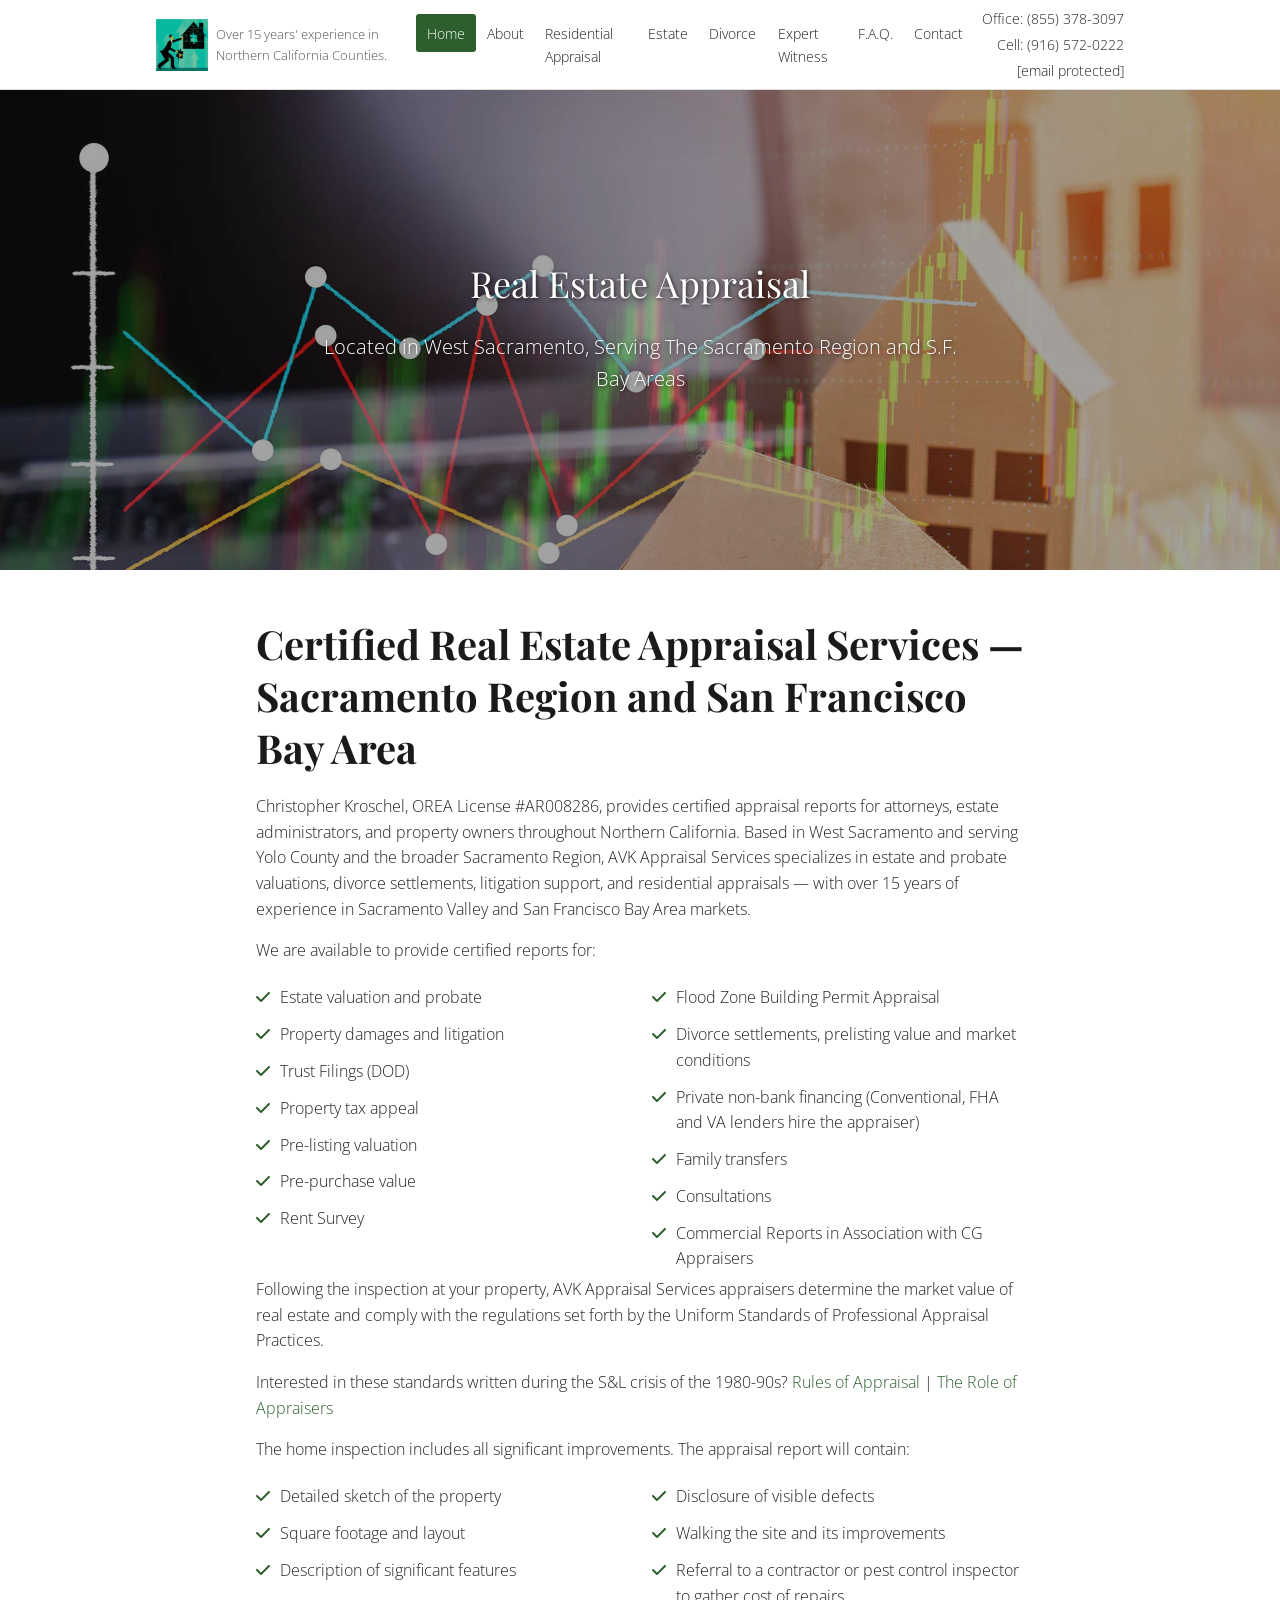
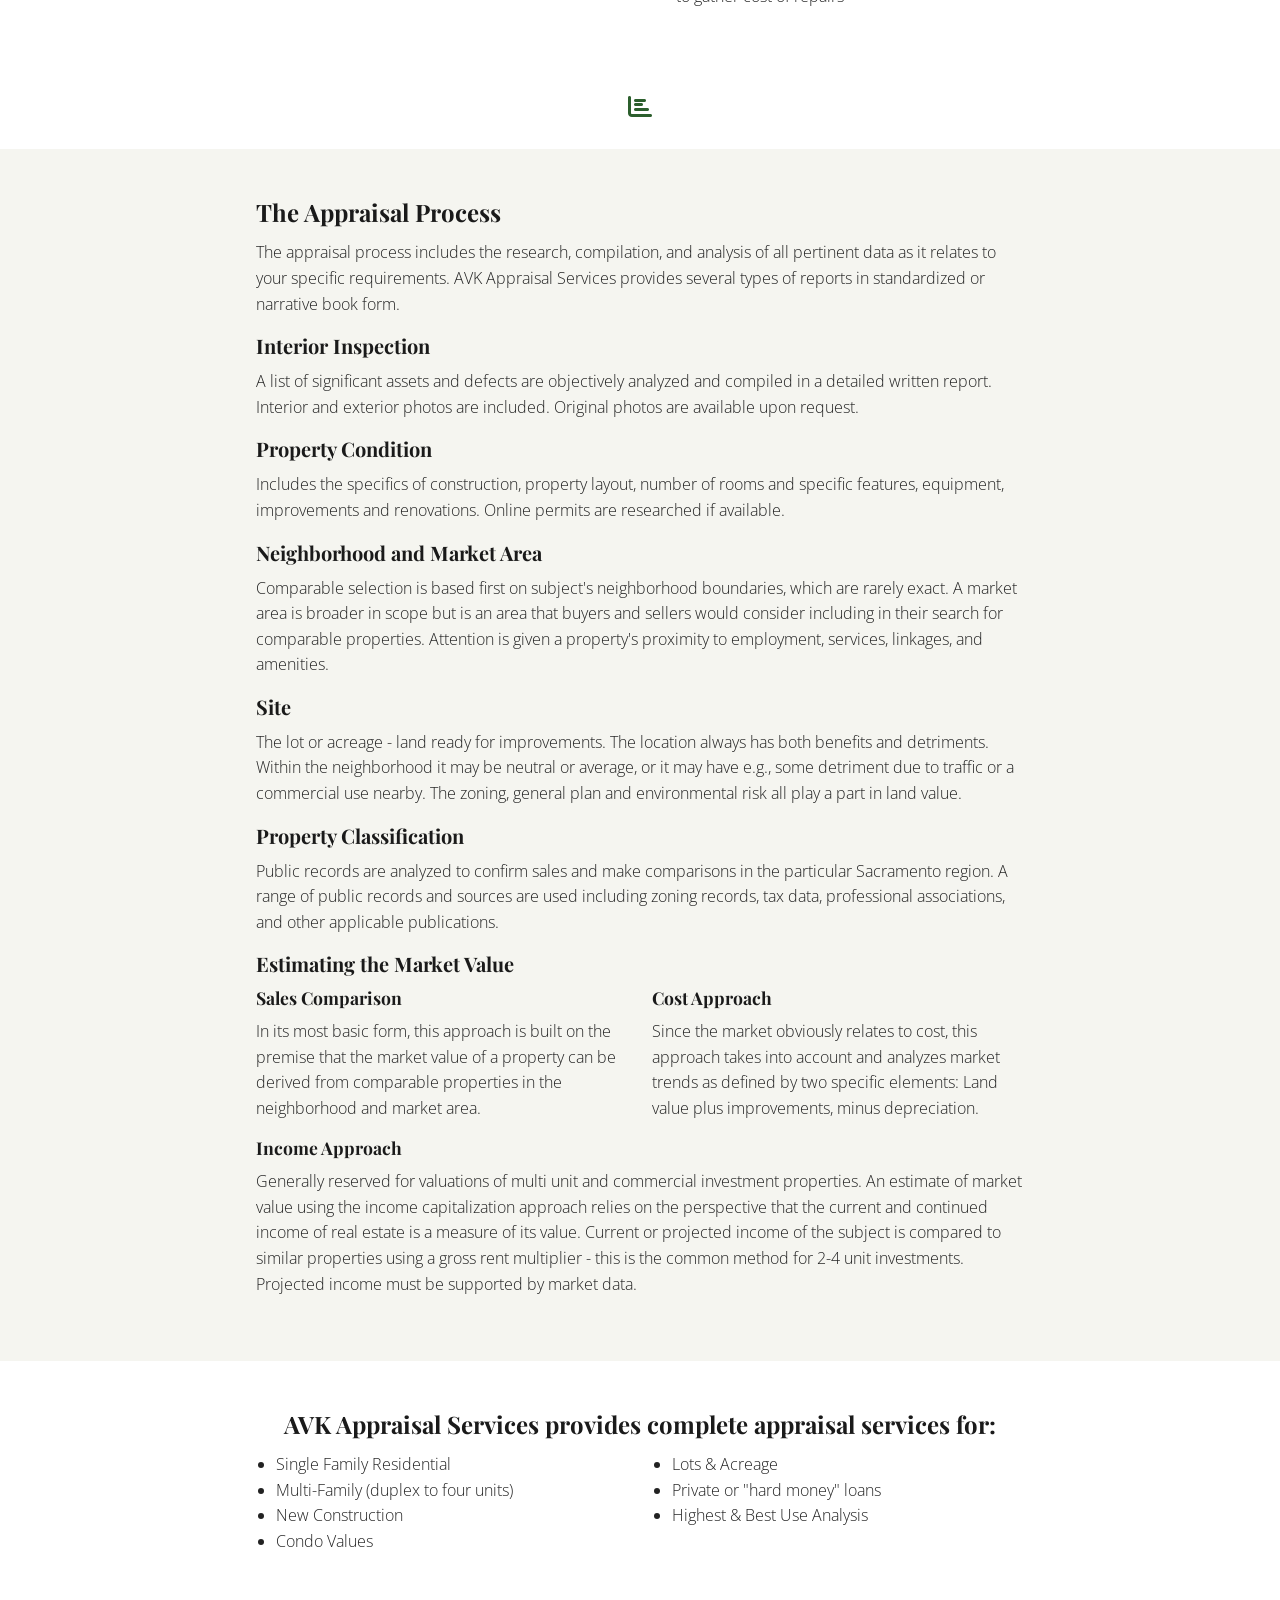
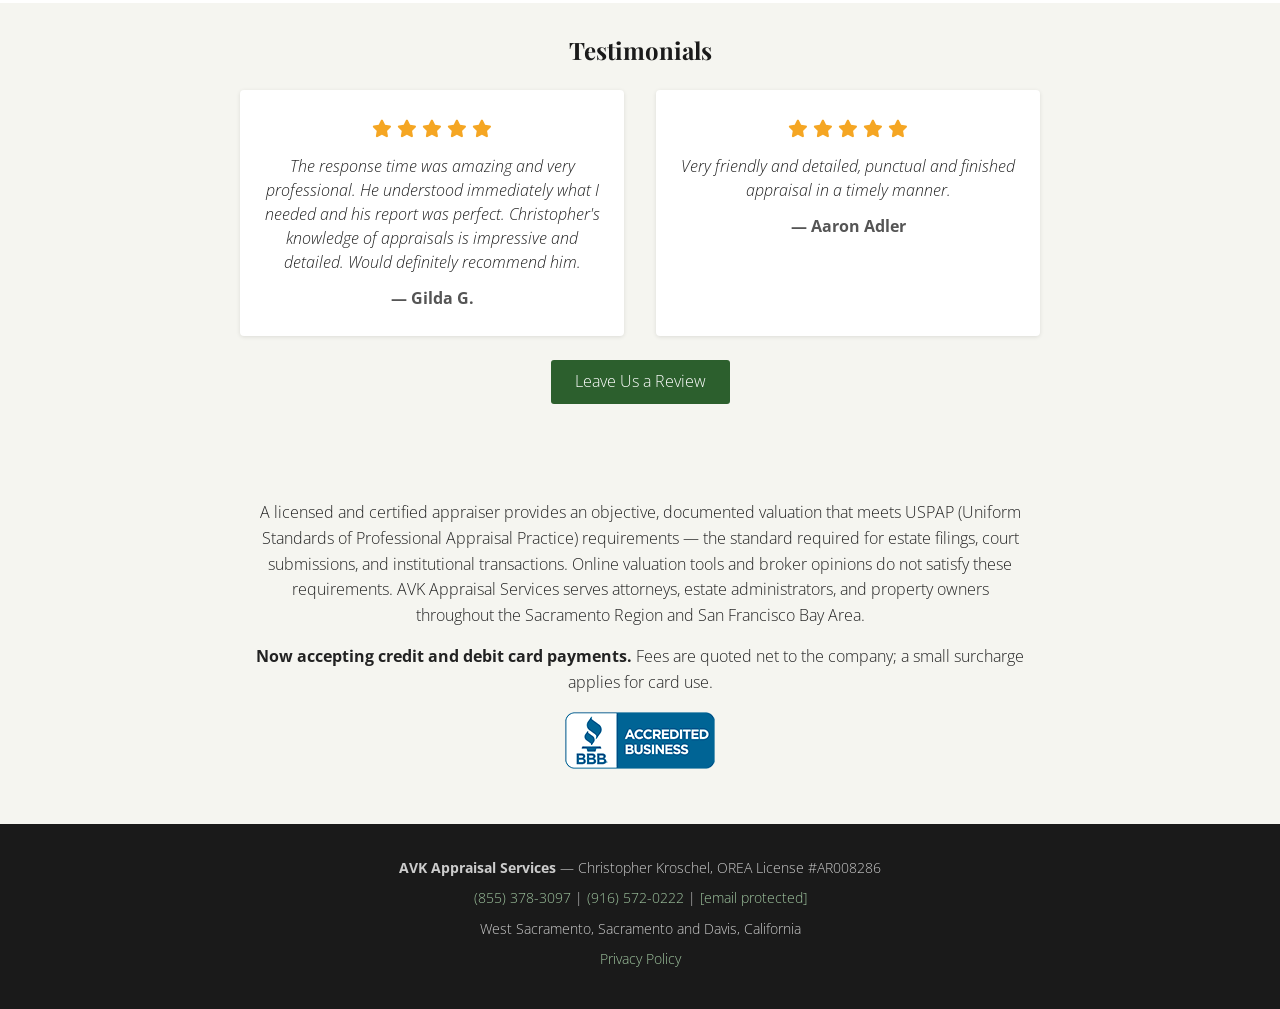
==== index.html @ 5b9efdb0 "Fix mobile nav menu not opening on iPhone/iOS The nav toggle script was truncated — missing the clic" ====
<!DOCTYPE html>
<html lang="en">
<head>
  <meta charset="UTF-8">
  <meta name="viewport" content="width=device-width, initial-scale=1.0">
  <title>AVK Appraisal Services — Certified Real Estate Appraiser, Sacramento Region &amp; Bay Area</title>
  <meta name="description" content="AVK Appraisal Services provides certified real estate appraisal reports for estate and probate, divorce, litigation, and residential transactions. Based in West Sacramento, serving Yolo County, the Sacramento Region, and the San Francisco Bay Area. Christopher Kroschel, OREA License #AR008286.">
  <meta name="keywords" content="estate appraisal Sacramento, probate appraisal Yolo County, date of death appraisal West Sacramento, gift tax appraisal Sacramento Region, divorce appraisal Sacramento, litigation appraisal Northern California, certified appraiser Davis CA, USPAP certified appraiser Sacramento, real estate appraiser Bay Area">
  <link rel="canonical" href="https://avkappraisal.com/">
  <meta property="og:locale" content="en_US">
  <meta property="og:site_name" content="AVK APPRAISAL SERVICES - Real Estate Appraisal Services">
  <meta property="og:type" content="website">
  <meta property="og:title" content="AVK Appraisal Services — Certified Real Estate Appraiser, Sacramento Region &amp; Bay Area">
  <meta property="og:url" content="https://avkappraisal.com/">
  <meta name="twitter:card" content="summary_large_image">
  <meta name="twitter:title" content="AVK Appraisal Services — Certified Real Estate Appraiser, Sacramento Region &amp; Bay Area">
  <script type="application/ld+json">
  {
    "@context": "https://schema.org",
    "@graph": [
      {
        "@type": "ProfessionalService",
        "@id": "https://avkappraisal.com/#organization",
        "name": "AVK Appraisal Services",
        "description": "Certified real estate appraisal services for estate and probate, divorce settlements, litigation support, and residential transactions. Based in West Sacramento, serving Yolo County, the Sacramento Region, and the San Francisco Bay Area.",
        "url": "https://avkappraisal.com/",
        "telephone": "+18553783097",
        "email": "info@avkappraisal.com",
        "priceRange": "$$",
        "hasCredential": "OREA License #AR008286",
        "areaServed": [
          "Yolo County, CA",
          "West Sacramento, CA",
          "Sacramento, CA",
          "Davis, CA",
          "Sacramento Region, CA",
          "San Francisco Bay Area, CA",
          "Northern California"
        ],
        "address": {
          "@type": "PostalAddress",
          "addressLocality": "West Sacramento",
          "addressRegion": "CA",
          "addressCountry": "US"
        },
        "knowsAbout": [
          "Estate and probate appraisal",
          "Gift tax valuation",
          "Date of death appraisal",
          "Divorce settlement appraisal",
          "Litigation support",
          "USPAP compliance"
        ]
      },
      {
        "@type": "WebSite",
        "@id": "https://avkappraisal.com/#website",
        "url": "https://avkappraisal.com/",
        "name": "AVK Appraisal Services",
        "inLanguage": "en-US",
        "publisher": { "@id": "https://avkappraisal.com/#organization" }
      },
      {
        "@type": "WebPage",
        "@id": "https://avkappraisal.com/#webpage",
        "url": "https://avkappraisal.com/",
        "name": "AVK Appraisal Services — Certified Real Estate Appraiser, Sacramento Region &amp; Bay Area",
        "inLanguage": "en-US",
        "isPartOf": { "@id": "https://avkappraisal.com/#website" }
      }
    ]
  }
  </script>
  <link rel="icon" type="image/jpeg" href="images/favicon.jpg">
  <link rel="preconnect" href="https://fonts.googleapis.com">
  <link rel="preconnect" href="https://fonts.gstatic.com" crossorigin>
  <link href="https://fonts.googleapis.com/css2?family=Open+Sans+Condensed:wght@300&family=Playfair+Display&display=swap" rel="stylesheet">
  <link rel="stylesheet" href="https://cdnjs.cloudflare.com/ajax/libs/font-awesome/6.5.1/css/all.min.css">
  <link rel="stylesheet" href="styles.css">
</head>
<body>
  <a class="skip-link" href="#main-content">Skip to main content</a>

  <header class="site-header">
    <div class="header-inner">
      <a href="index.html" class="logo"><img src="images/logo.jpg" alt="AVK Appraisal Services logo" width="150" height="150"></a>
      <p class="tagline">Over 15 years' experience in Northern California Counties.</p>
      <nav class="main-nav" aria-label="Main navigation">
        <button class="nav-toggle" aria-expanded="false" aria-controls="main-nav">Menu</button>
        <ul id="main-nav" class="nav-list">
          <li><a href="index.html" class="active">Home</a></li>
          <li><a href="about.html">About</a></li>
          <li><a href="residential-appraisal.html">Residential Appraisal</a></li>
          <li><a href="estate.html">Estate</a></li>
          <li><a href="divorce.html">Divorce</a></li>
          <li><a href="expert-witness.html">Expert Witness</a></li>
          <li><a href="faq.html">F.A.Q.</a></li>
          <li><a href="contact.html">Contact</a></li>
        </ul>
      </nav>
      <div class="contact-bar">
        <a href="tel:+18553783097">Office: (855) 378-3097</a>
        <a href="tel:+19165720222">Cell: (916) 572-0222</a>
        <a href="/cdn-cgi/l/email-protection#a4cdcac2cbe4c5d2cfc5d4d4d6c5cdd7c5c88ac7cbc9"><span class="__cf_email__" data-cfemail="ef86818980af8e99848e9f9f9d8e869c8e83c18c8082">[email&#160;protected]</span></a>
      </div>
    </div>
  </header>

  <div class="hero">
    <picture>
      <source srcset="images/hero.jpg" media="(min-width: 740px)">
      <img src="images/hero-mobile.jpg" alt="Residential building at dawn in Sacramento">
    </picture>
    <div class="hero-overlay">
      <p>Real Estate Appraisal</p>
      <p class="hero-tagline">Located in West Sacramento, Serving The Sacramento Region and S.F. Bay Areas</p>
    </div>
  </div>

  <main id="main-content">
    <section class="content-section">
      <div class="container">
        <h1>Certified Real Estate Appraisal Services — Sacramento Region and San Francisco Bay Area</h1>
        <p>Christopher Kroschel, OREA License #AR008286, provides certified appraisal reports for attorneys, estate administrators, and property owners throughout Northern California. Based in West Sacramento and serving Yolo County and the broader Sacramento Region, AVK Appraisal Services specializes in estate and probate valuations, divorce settlements, litigation support, and residential appraisals — with over 15 years of experience in Sacramento Valley and San Francisco Bay Area markets.</p>
        <p>We are available to provide certified reports for:</p>
        <div class="two-col">
          <ul class="service-list">
            <li>Estate valuation and probate</li>
            <li>Property damages and litigation</li>
            <li>Trust Filings (DOD)</li>
            <li>Property tax appeal</li>
            <li> Pre-listing valuation</li>
            <li>Pre-purchase value</li>
            <li>Rent Survey</li>
            
          </ul>
          <ul class="service-list">
            <li>Flood Zone Building Permit Appraisal</li>
            <li>Divorce settlements, prelisting value and market conditions</li>
            <li>Private non-bank financing (Conventional, FHA and VA lenders hire the appraiser)</li>
            <li>Family transfers</li>
            <li>Consultations</li>
            <li>Commercial Reports in Association with CG Appraisers</li>
          </ul>
        </div>
        <p>Following the inspection at your property, AVK Appraisal Services appraisers determine the market value of real estate and comply with the regulations set forth by the Uniform Standards of Professional Appraisal Practices.</p>
        <p>Interested in these standards written during the S&amp;L crisis of the 1980-90s? <a href="https://appraisalfoundation.org/pages/uspap" rel="noopener" target="_blank">Rules of Appraisal</a> | <a href="https://youtu.be/1rp6dKJwS8U?si=f5npbqKbvOGnTdZw" rel="noopener" target="_blank">The Role of Appraisers</a></p>
        <p>The home inspection includes all significant improvements. The appraisal report will contain:</p>
        <div class="two-col">
          <ul class="service-list">
            <li>Detailed sketch of the property</li>
            <li>Square footage and layout</li>
            <li>Description of significant features</li>
          </ul>
          <ul class="service-list">
            <li>Disclosure of visible defects</li>
            <li>Walking the site and its improvements</li>
            <li>Referral to a contractor or pest control inspector to gather cost of repairs</li>
          </ul>
        </div>
      </div>
    </section>

    <div class="section-divider"><i class="fa-solid fa-chart-bar" aria-hidden="true"></i></div>

    <section class="content-section alt">
      <div class="container">
        <h2>The Appraisal Process</h2>
        <p>The appraisal process includes the research, compilation, and analysis of all pertinent data as it relates to your specific requirements. AVK Appraisal Services provides several types of reports in standardized or narrative book form.</p>

        <h3>Interior Inspection</h3>
        <p>A list of significant assets and defects are objectively analyzed and compiled in a detailed written report. Interior and exterior photos are included. Original photos are available upon request.</p>

        <h3>Property Condition</h3>
        <p>Includes the specifics of construction, property layout, number of rooms and specific features, equipment, improvements and renovations. Online permits are researched if available.</p>

        <h3>Neighborhood and Market Area</h3>
        <p>Comparable selection is based first on subject's neighborhood boundaries, which are rarely exact. A market area is broader in scope but is an area that buyers and sellers would consider including in their search for comparable properties. Attention is given a property's proximity to employment, services, linkages, and amenities.</p>

        <h3>Site</h3>
        <p>The lot or acreage - land ready for improvements. The location always has both benefits and detriments. Within the neighborhood it may be neutral or average, or it may have e.g., some detriment due to traffic or a commercial use nearby. The zoning, general plan and environmental risk all play a part in land value.</p>

        <h3>Property Classification</h3>
        <p>Public records are analyzed to confirm sales and make comparisons in the particular Sacramento region. A range of public records and sources are used including zoning records, tax data, professional associations, and other applicable publications.</p>

        <h3>Estimating the Market Value</h3>
        <div class="two-col">
          <div>
            <h4>Sales Comparison</h4>
            <p>In its most basic form, this approach is built on the premise that the market value of a property can be derived from comparable properties in the neighborhood and market area.</p>
          </div>
          <div>
            <h4>Cost Approach</h4>
            <p>Since the market obviously relates to cost, this approach takes into account and analyzes market trends as defined by two specific elements: Land value plus improvements, minus depreciation.</p>
          </div>
        </div>
        <h4>Income Approach</h4>
        <p>Generally reserved for valuations of multi unit and commercial investment properties. An estimate of market value using the income capitalization approach relies on the perspective that the current and continued income of real estate is a measure of its value. Current or projected income of the subject is compared to similar properties using a gross rent multiplier - this is the common method for 2-4 unit investments. Projected income must be supported by market data.</p>
      </div>
    </section>

    <section class="content-section">
      <div class="container text-center">
        <h2>AVK Appraisal Services provides complete appraisal services for:</h2>
        <div class="two-col text-left">
          <ul>
            <li>Single Family Residential</li>
            <li>Multi-Family (duplex to four units)</li>
            <li>New Construction</li>
            <li>Condo Values</li>
          </ul>
          <ul>
            <li>Lots &amp; Acreage</li>
            <li>Private or "hard money" loans</li>
            <li>Highest &amp; Best Use Analysis</li>
          </ul>
        </div>
      </div>
    </section>

    <section class="testimonials">
      <div class="container">
        <h2>Testimonials</h2>
        <div class="testimonial-grid">
          <div class="testimonial-card">
            <div class="stars" role="img" aria-label="5 out of 5 stars">
              <i class="fa-solid fa-star" aria-hidden="true"></i>
              <i class="fa-solid fa-star" aria-hidden="true"></i>
              <i class="fa-solid fa-star" aria-hidden="true"></i>
              <i class="fa-solid fa-star" aria-hidden="true"></i>
              <i class="fa-solid fa-star" aria-hidden="true"></i>
            </div>
            <em>The response time was amazing and very professional. He understood immediately what I needed and his report was perfect. Christopher's knowledge of appraisals is impressive and detailed. Would definitely recommend him.</em>
            <strong>&mdash; Gilda G.</strong>
          </div>
          <div class="testimonial-card">
            <div class="stars" role="img" aria-label="5 out of 5 stars">
              <i class="fa-solid fa-star" aria-hidden="true"></i>
              <i class="fa-solid fa-star" aria-hidden="true"></i>
              <i class="fa-solid fa-star" aria-hidden="true"></i>
              <i class="fa-solid fa-star" aria-hidden="true"></i>
              <i class="fa-solid fa-star" aria-hidden="true"></i>
            </div>
            <em>Very friendly and detailed, punctual and finished appraisal in a timely manner.</em>
            <strong>&mdash; Aaron Adler</strong>
          </div>
        </div>
        <p class="mt-1"><a class="btn" href="contact.html">Leave Us a Review</a></p>
      </div>
    </section>

    <div class="content-section alt">
      <div class="container text-center">
        <p>A licensed and certified appraiser provides an objective, documented valuation that meets USPAP (Uniform Standards of Professional Appraisal Practice) requirements — the standard required for estate filings, court submissions, and institutional transactions. Online valuation tools and broker opinions do not satisfy these requirements. AVK Appraisal Services serves attorneys, estate administrators, and property owners throughout the Sacramento Region and San Francisco Bay Area.</p>
        <p><strong>Now accepting credit and debit card payments.</strong> Fees are quoted net to the company; a small surcharge applies for card use.</p>
        <a href="https://www.bbb.org/" rel="noopener" target="_blank"><img src="images/bbb-logo.png" alt="Better Business Bureau" width="150" height="57" class="inline-img"></a>
      </div>
    </div>
  </main>

  <footer class="site-footer">
    <div class="container">
      <p><strong>AVK Appraisal Services</strong> &mdash; Christopher Kroschel, OREA License #AR008286</p>
      <p><a href="tel:+18553783097">(855) 378-3097</a> | <a href="tel:+19165720222">(916) 572-0222</a> | <a href="/cdn-cgi/l/email-protection#0a63646c654a6b7c616b7a7a786b63796b6624696567"><span class="__cf_email__" data-cfemail="71181f171e3110071a10010103101802101d5f121e1c">[email&#160;protected]</span></a></p>
      <p>West Sacramento, Sacramento and Davis, California</p>
      <p><a href="privacy-policy.html">Privacy Policy</a></p>
    </div>
  </footer>

  <script>
  (function(){
    var btn = document.querySelector('.nav-toggle');
    var nav = document.getElementById('main-nav');
    if (btn && nav) {
      btn.addEventListener('click', function() {
        var open = btn.getAttribute('aria-expanded') === 'true';
        btn.setAttribute('aria-expanded', String(!open));
        nav.classList.toggle('open');
      });
    }
  })();
  </script>
</body>
</html>
---- styles.css ----
/* AVK Appraisal Services — Static Site Stylesheet */

/* ===== Reset & Base ===== */
*, *::before, *::after {
  box-sizing: border-box;
  margin: 0;
  padding: 0;
}

html {
  font-size: 100%;
  scroll-behavior: smooth;
}

body {
  font-family: "Open Sans Condensed", "Helvetica Neue", Arial, sans-serif;
  font-weight: 300;
  font-size: 1rem;
  line-height: 1.6;
  color: #222;
  background: #fff;
}

img {
  max-width: 100%;
  height: auto;
  display: block;
}

a {
  color: #2c5f2d;
  text-decoration: none;
}

a:hover,
a:focus {
  text-decoration: underline;
}

a:focus-visible {
  outline: 3px solid #2c5f2d;
  outline-offset: 2px;
}

ul, ol {
  padding-left: 1.25em;
}

/* ===== Typography ===== */
h1, h2, h3, h4 {
  font-family: "Playfair Display", Georgia, serif;
  color: #1a1a1a;
  line-height: 1.3;
  margin-bottom: 0.5em;
}

h1 { font-size: 2rem; }
h2 { font-size: 1.5rem; }
h3 { font-size: 1.25rem; }
h4 { font-size: 1.1rem; }

p {
  margin-bottom: 1em;
}

/* ===== Skip Link ===== */
.skip-link {
  position: absolute;
  top: -100%;
  left: 0;
  background: #2c5f2d;
  color: #fff;
  padding: 0.5em 1em;
  z-index: 1000;
  font-size: 0.875rem;
}

.skip-link:focus {
  top: 0;
}

/* ===== Layout ===== */
.container {
  max-width: 62.5rem;
  margin: 0 auto;
  padding: 0 1rem;
}

/* ===== Header ===== */
.site-header {
  background: #fff;
  border-bottom: 1px solid #ddd;
  position: relative;
  z-index: 100;
}

.header-inner {
  display: flex;
  flex-wrap: wrap;
  align-items: center;
  justify-content: space-between;
  max-width: 62.5rem;
  margin: 0 auto;
  padding: 0.75rem 1rem;
  gap: 0.5rem;
}

.logo img {
  width: 60px;
  height: auto;
}

.tagline {
  display: none;
  font-size: 0.8rem;
  color: #555;
  max-width: 12rem;
  margin-bottom: 0;
}

.contact-bar {
  display: none;
  flex-direction: column;
  gap: 0.25rem;
  text-align: right;
  font-size: 0.85rem;
}

.contact-bar a {
  color: #222;
  white-space: nowrap;
}

.contact-bar a:hover {
  color: #2c5f2d;
}

/* ===== Navigation ===== */
.main-nav {
  width: 100%;
  order: 10;
}

.nav-toggle {
  display: block;
  background: #2c5f2d;
  color: #fff;
  border: none;
  padding: 0.5em 1em;
  font-size: 1rem;
  cursor: pointer;
  width: 100%;
  text-align: left;
  font-family: inherit;
}

.nav-toggle::after {
  content: " \25BC";
  font-size: 0.7em;
}

.nav-toggle[aria-expanded="true"]::after {
  content: " \25B2";
}

.nav-list {
  list-style: none;
  padding: 0;
  display: none;
  background: #f5f5f0;
}

.nav-list.open {
  display: block;
}

.nav-list li a {
  display: block;
  padding: 0.6em 1em;
  color: #222;
  border-bottom: 1px solid #ddd;
  font-size: 0.95rem;
}

.nav-list li a:hover,
.nav-list li a:focus,
.nav-list li a.active {
  background: #2c5f2d;
  color: #fff;
  text-decoration: none;
}

/* ===== Hero Section ===== */
.hero {
  position: relative;
  background-color: #1a1a1a;
  color: #fff;
  text-align: center;
  overflow: hidden;
   max-height: 480px;        /* ← add this */
}

.hero img {
  width: 100%;
  height: 100%;             /* ← change from auto */
  object-fit: cover;        /* ← add this */
  object-position: center;  /* ← add this */
  display: block;
  opacity: 0.6;
}

.hero-overlay {
  position: absolute;
  top: 50%;
  left: 50%;
  transform: translate(-50%, -50%);
  width: 90%;
  max-width: 40rem;
}

.hero-overlay p {
  font-family: "Playfair Display", Georgia, serif;
  font-size: 1.25rem;
  text-shadow: 1px 1px 4px rgba(0,0,0,0.7);
  margin-bottom: 0.5em;
}

.hero-overlay .hero-tagline {
  font-size: 1rem;
  font-family: "Open Sans Condensed", Arial, sans-serif;
}

/* Inner page header banner */
.page-banner {
  background-color: #1a1a1a;
  color: #fff;
  text-align: center;
  padding: 3rem 1rem;
  background-image: url('images/header-bg.jpg');
  background-size: cover;
  background-position: center;
  position: relative;
}

.page-banner::after {
  content: "";
  position: absolute;
  inset: 0;
  background: rgba(0,0,0,0.5);
}

.page-banner h1 {
  position: relative;
  z-index: 1;
  color: #fff;
  font-size: 2rem;
  margin: 0;
}

/* ===== Content Sections ===== */
.content-section {
  padding: 2rem 1rem;
}

.content-section.alt {
  background: #f5f5f0;
}

.content-section .container {
  max-width: 50rem;
}

.content-section h2 {
  margin-top: 1.5em;
}

.content-section h2:first-child {
  margin-top: 0;
}

/* Two-column layout */
.two-col {
  display: grid;
  grid-template-columns: 1fr;
  gap: 1.5rem;
}

/* Service list with icons */
.service-list {
  list-style: none;
  padding: 0;
}

.service-list li {
  padding: 0.35em 0 0.35em 1.5em;
  position: relative;
}

.service-list li::before {
  content: "\f00c";
  font-family: "Font Awesome 6 Free";
  font-weight: 900;
  position: absolute;
  left: 0;
  color: #2c5f2d;
}

/* ===== Testimonials ===== */
.testimonials {
  text-align: center;
  padding: 2rem 1rem;
  background: #f5f5f0;
}

.testimonials h2 {
  margin-bottom: 1.5rem;
}

.testimonial-grid {
  display: grid;
  grid-template-columns: 1fr;
  gap: 2rem;
  max-width: 50rem;
  margin: 0 auto;
}

.testimonial-card {
  padding: 1.5rem;
  background: #fff;
  border-radius: 4px;
  box-shadow: 0 1px 4px rgba(0,0,0,0.1);
}

.stars {
  color: #f5a623;
  margin-bottom: 0.75rem;
  font-size: 1.1rem;
}

.testimonial-card em {
  display: block;
  margin-bottom: 0.75rem;
  font-style: italic;
  line-height: 1.5;
}

.testimonial-card strong {
  color: #555;
}

/* ===== FAQ (details/summary) ===== */
.faq-list {
  max-width: 50rem;
  margin: 0 auto;
}

.faq-list details {
  border-bottom: 1px solid #ddd;
}

.faq-list summary {
  padding: 1em 0;
  font-family: "Playfair Display", Georgia, serif;
  font-size: 1.15rem;
  cursor: pointer;
  color: #1a1a1a;
  list-style: none;
}

.faq-list summary::-webkit-details-marker {
  display: none;
}

.faq-list summary::before {
  content: "+ ";
  font-weight: bold;
  color: #2c5f2d;
  margin-right: 0.5em;
}

.faq-list details[open] summary::before {
  content: "\2212  ";
}

.faq-list details div {
  padding: 0 0 1.25em 1.5em;
}

/* ===== Contact Form ===== */
.contact-form {
  max-width: 36rem;
  margin: 0 auto;
}

.contact-form label {
  display: block;
  margin-bottom: 0.25em;
  font-weight: 400;
  font-size: 0.95rem;
  color: #333;
}

.contact-form input,
.contact-form select,
.contact-form textarea {
  width: 100%;
  padding: 0.6em 0.75em;
  margin-bottom: 1em;
  border: 1px solid #bbb;
  border-radius: 3px;
  font-family: inherit;
  font-size: 1rem;
  color: #222;
  background: #fff;
}

.contact-form input:focus,
.contact-form select:focus,
.contact-form textarea:focus {
  border-color: #2c5f2d;
  outline: 2px solid #2c5f2d;
  outline-offset: 1px;
}

.contact-form button {
  background: #2c5f2d;
  color: #fff;
  border: none;
  padding: 0.75em 2em;
  font-size: 1rem;
  font-family: inherit;
  cursor: pointer;
  border-radius: 3px;
}

.contact-form button:hover,
.contact-form button:focus {
  background: #1e4320;
}

/* ===== CTA Button ===== */
.btn {
  display: inline-block;
  background: #2c5f2d;
  color: #fff;
  padding: 0.6em 1.5em;
  border-radius: 3px;
  font-size: 1rem;
  text-decoration: none;
}

.btn:hover,
.btn:focus {
  background: #1e4320;
  text-decoration: none;
  color: #fff;
}

/* ===== Utility ===== */
.text-center {
  text-align: center;
}

.text-left {
  text-align: left;
}

.inline-img {
  display: inline-block;
  margin: 0 auto;
}

.mt-1 {
  margin-top: 1.5rem;
}

/* ===== Divider ===== */
.section-divider {
  text-align: center;
  padding: 1.5rem 0;
  font-size: 1.5rem;
  color: #2c5f2d;
}

/* ===== Footer ===== */
.site-footer {
  background: #1a1a1a;
  color: #ccc;
  text-align: center;
  padding: 2rem 1rem;
  font-size: 0.9rem;
}

.site-footer a {
  color: #9fc59f;
}

.site-footer a:hover {
  color: #fff;
}

.site-footer p {
  margin-bottom: 0.5em;
}

.site-footer img {
  display: inline-block;
  margin: 0.75rem auto;
}

/* ===== Responsive: Tablet (740px+) ===== */
@media (min-width: 46.25em) {
  h1 { font-size: 2.25rem; }

  .two-col {
    grid-template-columns: 1fr 1fr;
  }

  .testimonial-grid {
    grid-template-columns: 1fr 1fr;
  }

  .hero-overlay p {
    font-size: 1.75rem;
  }

  .page-banner {
    padding: 4rem 1rem;
  }

  .page-banner h1 {
    font-size: 2.25rem;
  }
}

/* ===== Responsive: Desktop (1025px+) ===== */
@media (min-width: 64.063em) {
  h1 { font-size: 2.5rem; }

  .tagline {
    display: block;
  }

  .contact-bar {
    display: flex;
  }

  .nav-toggle {
    display: none;
  }

  .nav-list {
    display: flex;
    background: transparent;
    gap: 0;
  }

  .nav-list li a {
    border-bottom: none;
    padding: 0.5em 0.75em;
    font-size: 0.9rem;
    border-radius: 3px;
  }

  .main-nav {
    width: auto;
    order: 0;
  }

  .header-inner {
    flex-wrap: nowrap;
    padding: 0.5rem 1rem;
  }

  .hero-overlay p {
    font-size: 2.25rem;
  }

  .hero-overlay .hero-tagline {
    font-size: 1.25rem;
  }

  .page-banner {
    padding: 5rem 1rem;
  }

  .page-banner h1 {
    font-size: 2.5rem;
  }

  .content-section {
    padding: 3rem 1rem;
  }
}
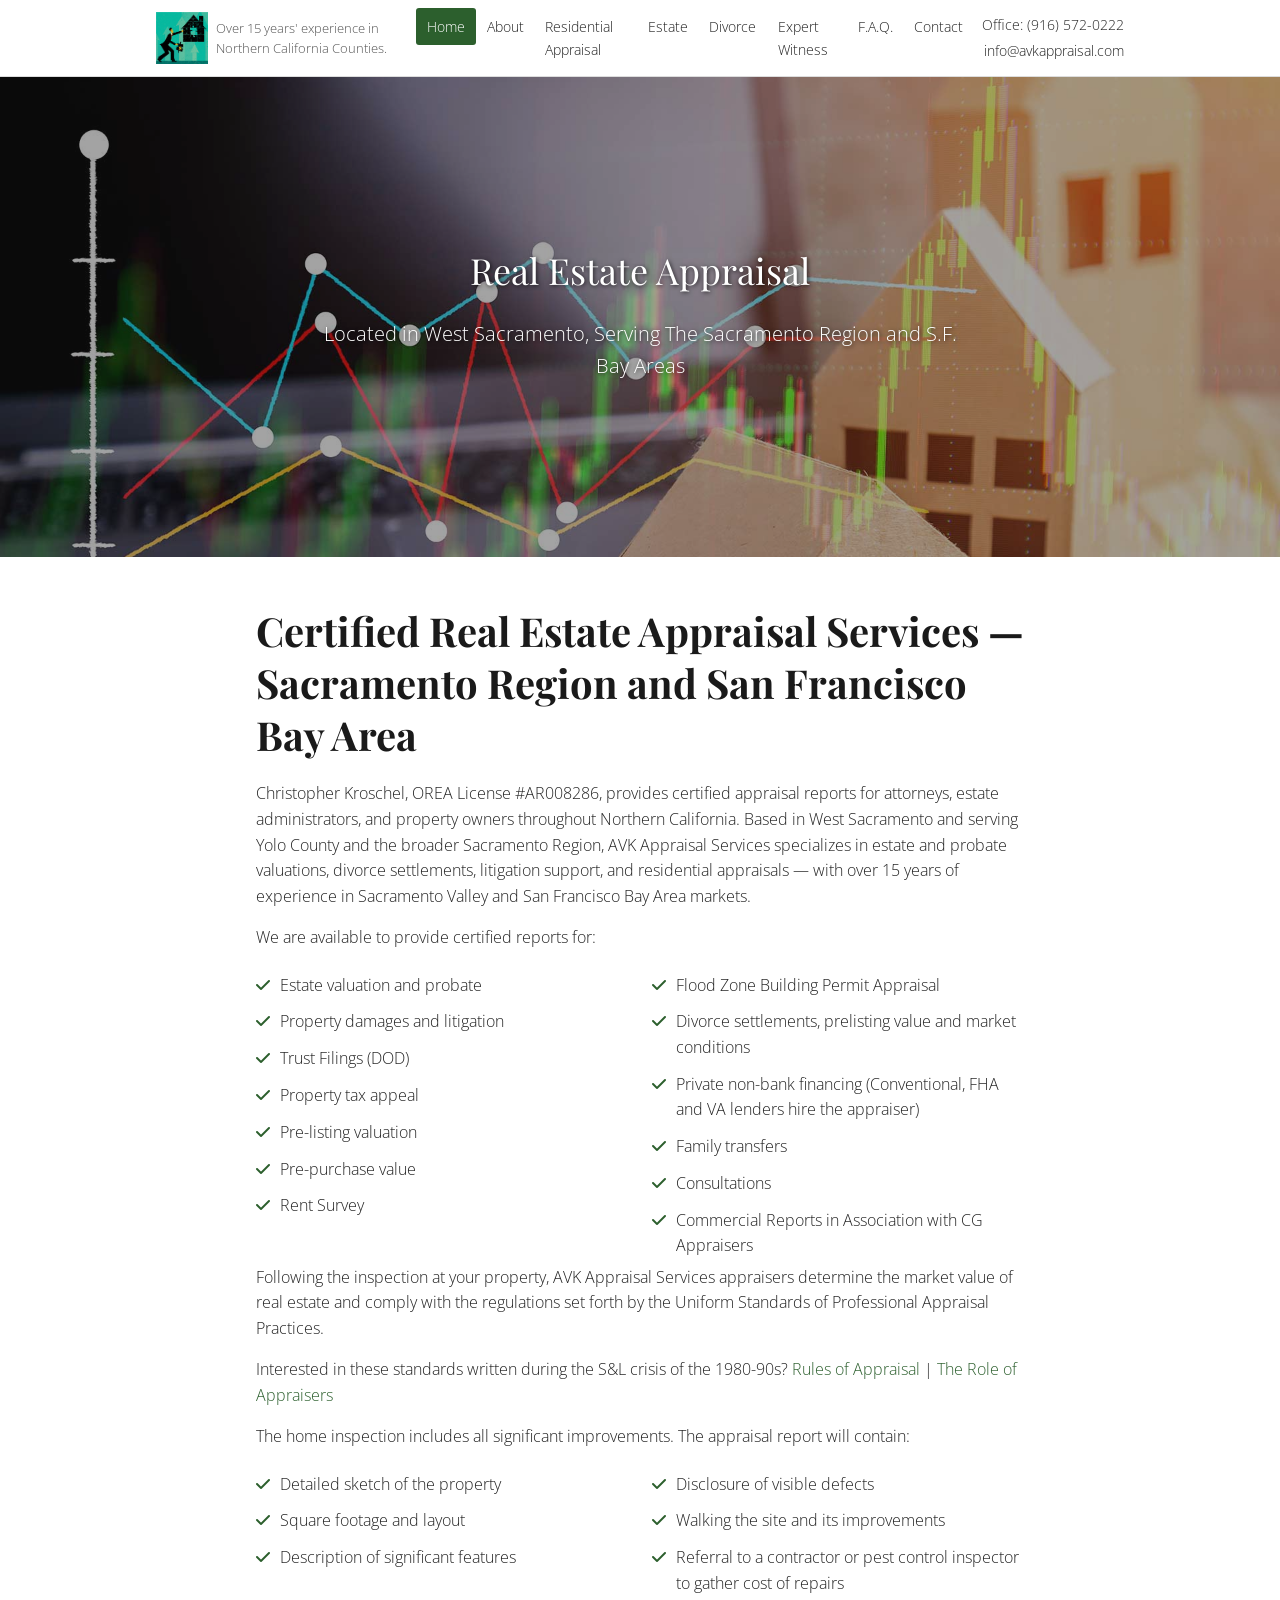
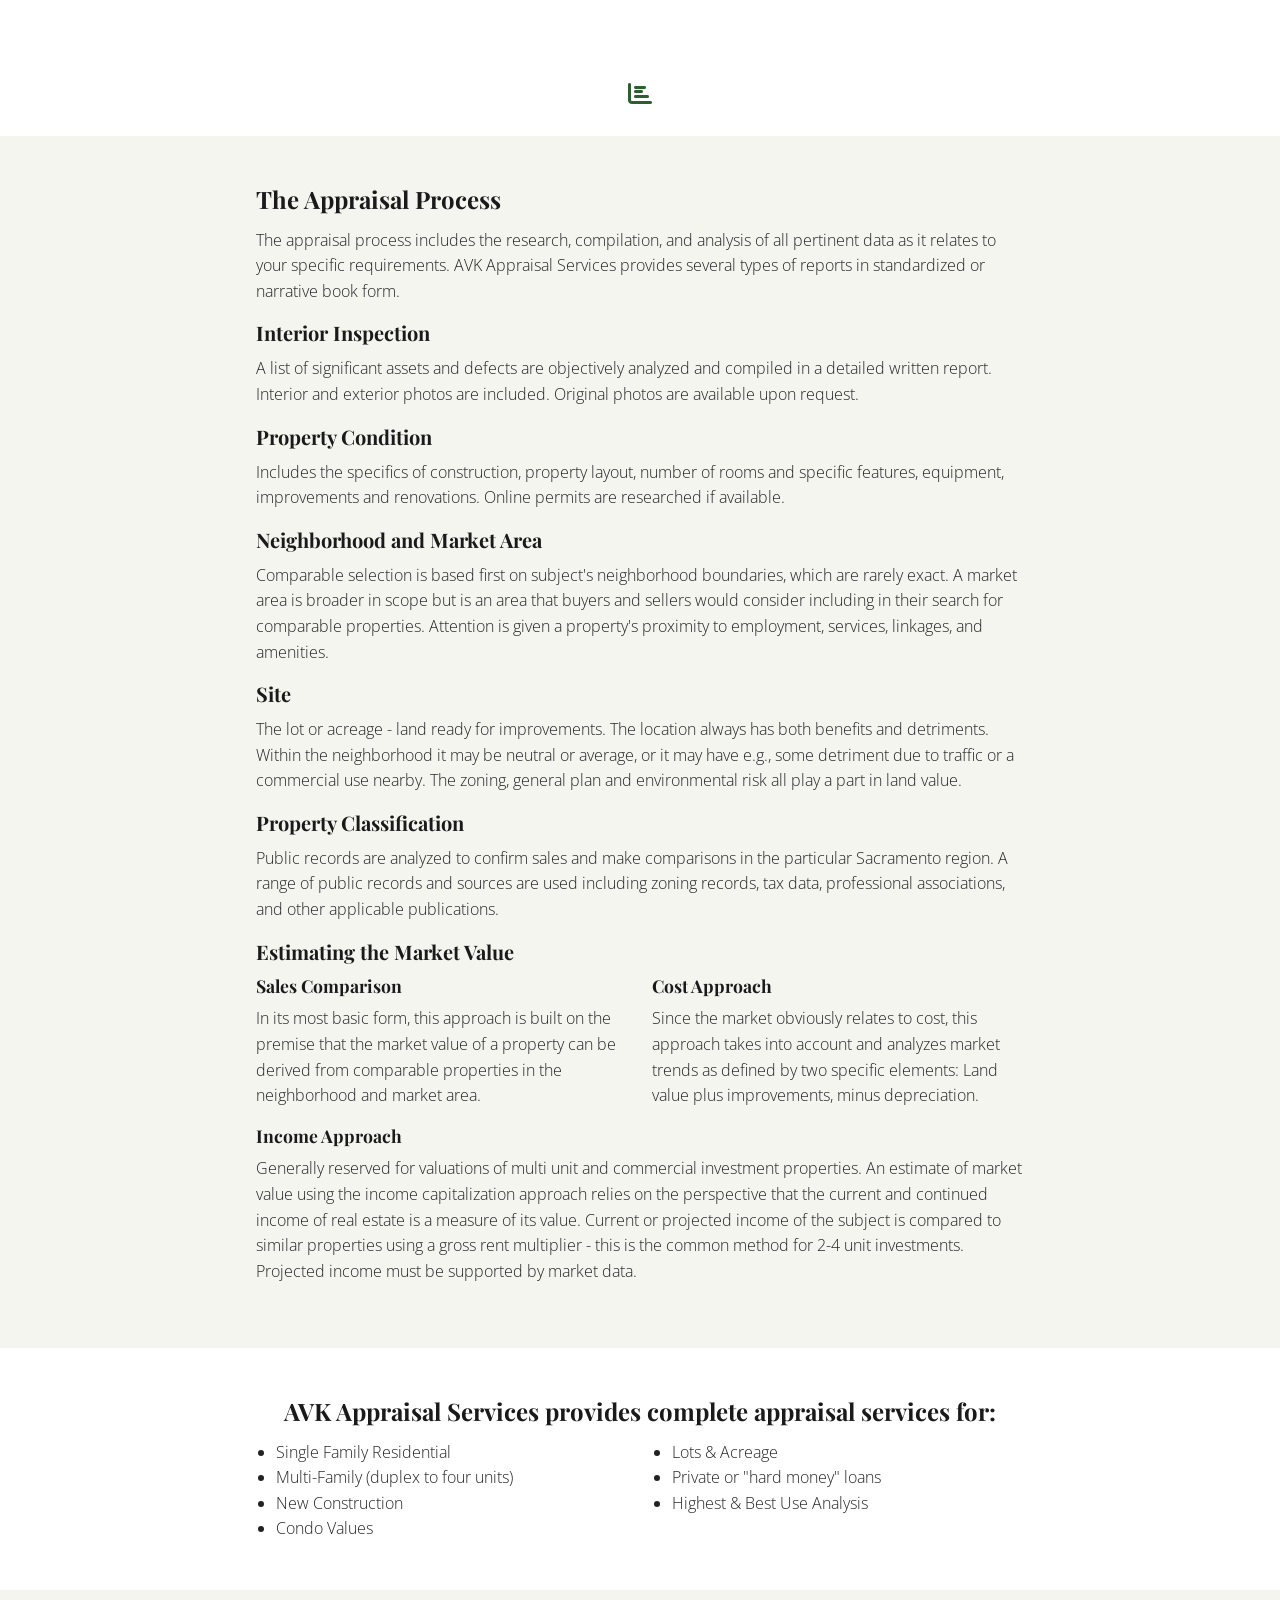
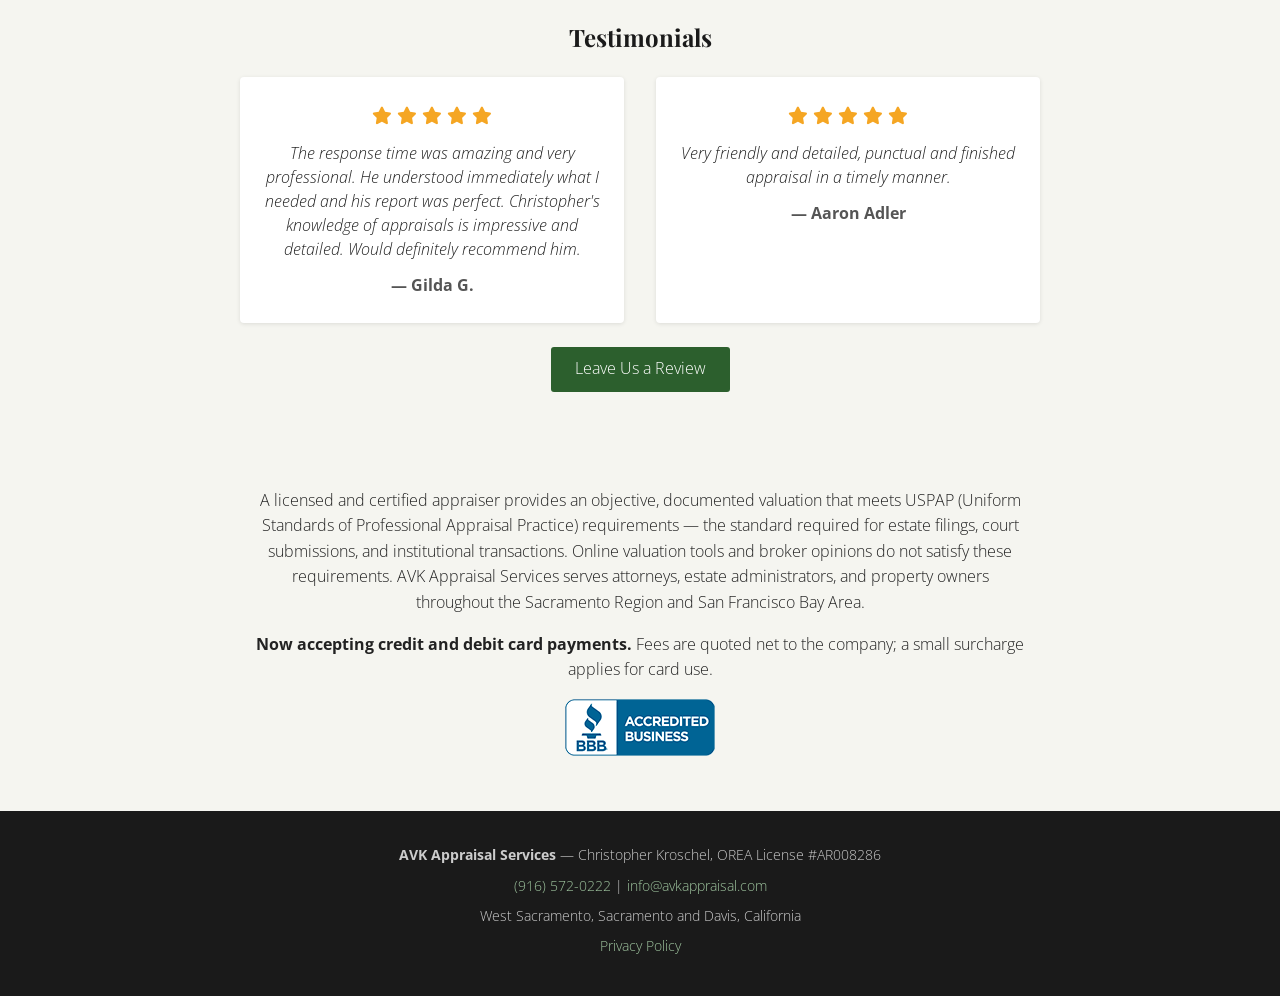
==== commit 9c98dae3: "Fix phone numbers, email links, and label consistency across all pages - Replace old (855) 378-3097 " ====
--- a/index.html
+++ b/index.html
@@ -24,7 +24,7 @@
         "name": "AVK Appraisal Services",
         "description": "Certified real estate appraisal services for estate and probate, divorce settlements, litigation support, and residential transactions. Based in West Sacramento, serving Yolo County, the Sacramento Region, and the San Francisco Bay Area.",
         "url": "https://avkappraisal.com/",
-        "telephone": "+18553783097",
+        "telephone": "+19165720222",
         "email": "info@avkappraisal.com",
         "priceRange": "$$",
         "hasCredential": "OREA License #AR008286",
@@ -99,9 +99,8 @@
         </ul>
       </nav>
       <div class="contact-bar">
-        <a href="tel:+18553783097">Office: (855) 378-3097</a>
-        <a href="tel:+19165720222">Cell: (916) 572-0222</a>
-        <a href="/cdn-cgi/l/email-protection#a4cdcac2cbe4c5d2cfc5d4d4d6c5cdd7c5c88ac7cbc9"><span class="__cf_email__" data-cfemail="ef86818980af8e99848e9f9f9d8e869c8e83c18c8082">[email&#160;protected]</span></a>
+        <a href="tel:+19165720222">Office: (916) 572-0222</a>
+        <a href="mailto:info@avkappraisal.com">info@avkappraisal.com</a>
       </div>
     </div>
   </header>
@@ -261,7 +260,7 @@
   <footer class="site-footer">
     <div class="container">
       <p><strong>AVK Appraisal Services</strong> &mdash; Christopher Kroschel, OREA License #AR008286</p>
-      <p><a href="tel:+18553783097">(855) 378-3097</a> | <a href="tel:+19165720222">(916) 572-0222</a> | <a href="/cdn-cgi/l/email-protection#0a63646c654a6b7c616b7a7a786b63796b6624696567"><span class="__cf_email__" data-cfemail="71181f171e3110071a10010103101802101d5f121e1c">[email&#160;protected]</span></a></p>
+      <p><a href="tel:+19165720222">(916) 572-0222</a> | <a href="mailto:info@avkappraisal.com">info@avkappraisal.com</a></p>
       <p>West Sacramento, Sacramento and Davis, California</p>
       <p><a href="privacy-policy.html">Privacy Policy</a></p>
     </div>
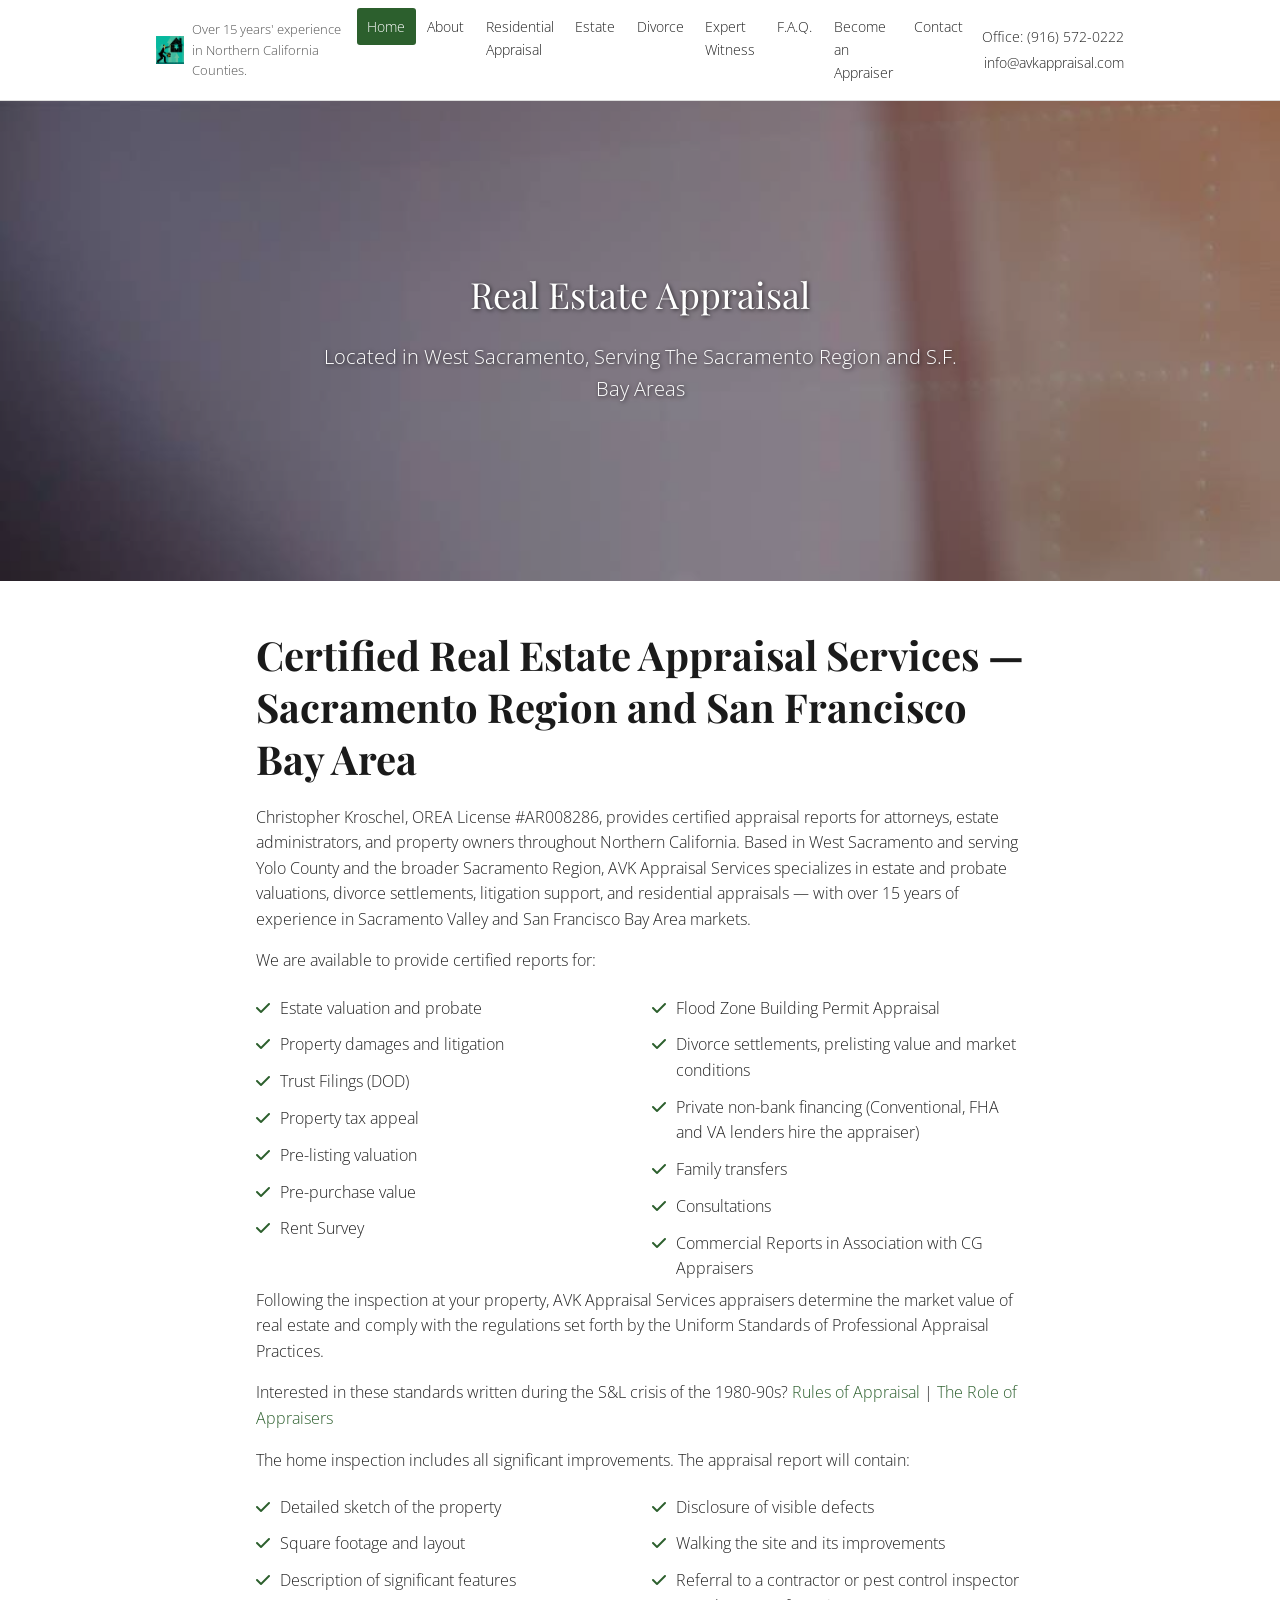
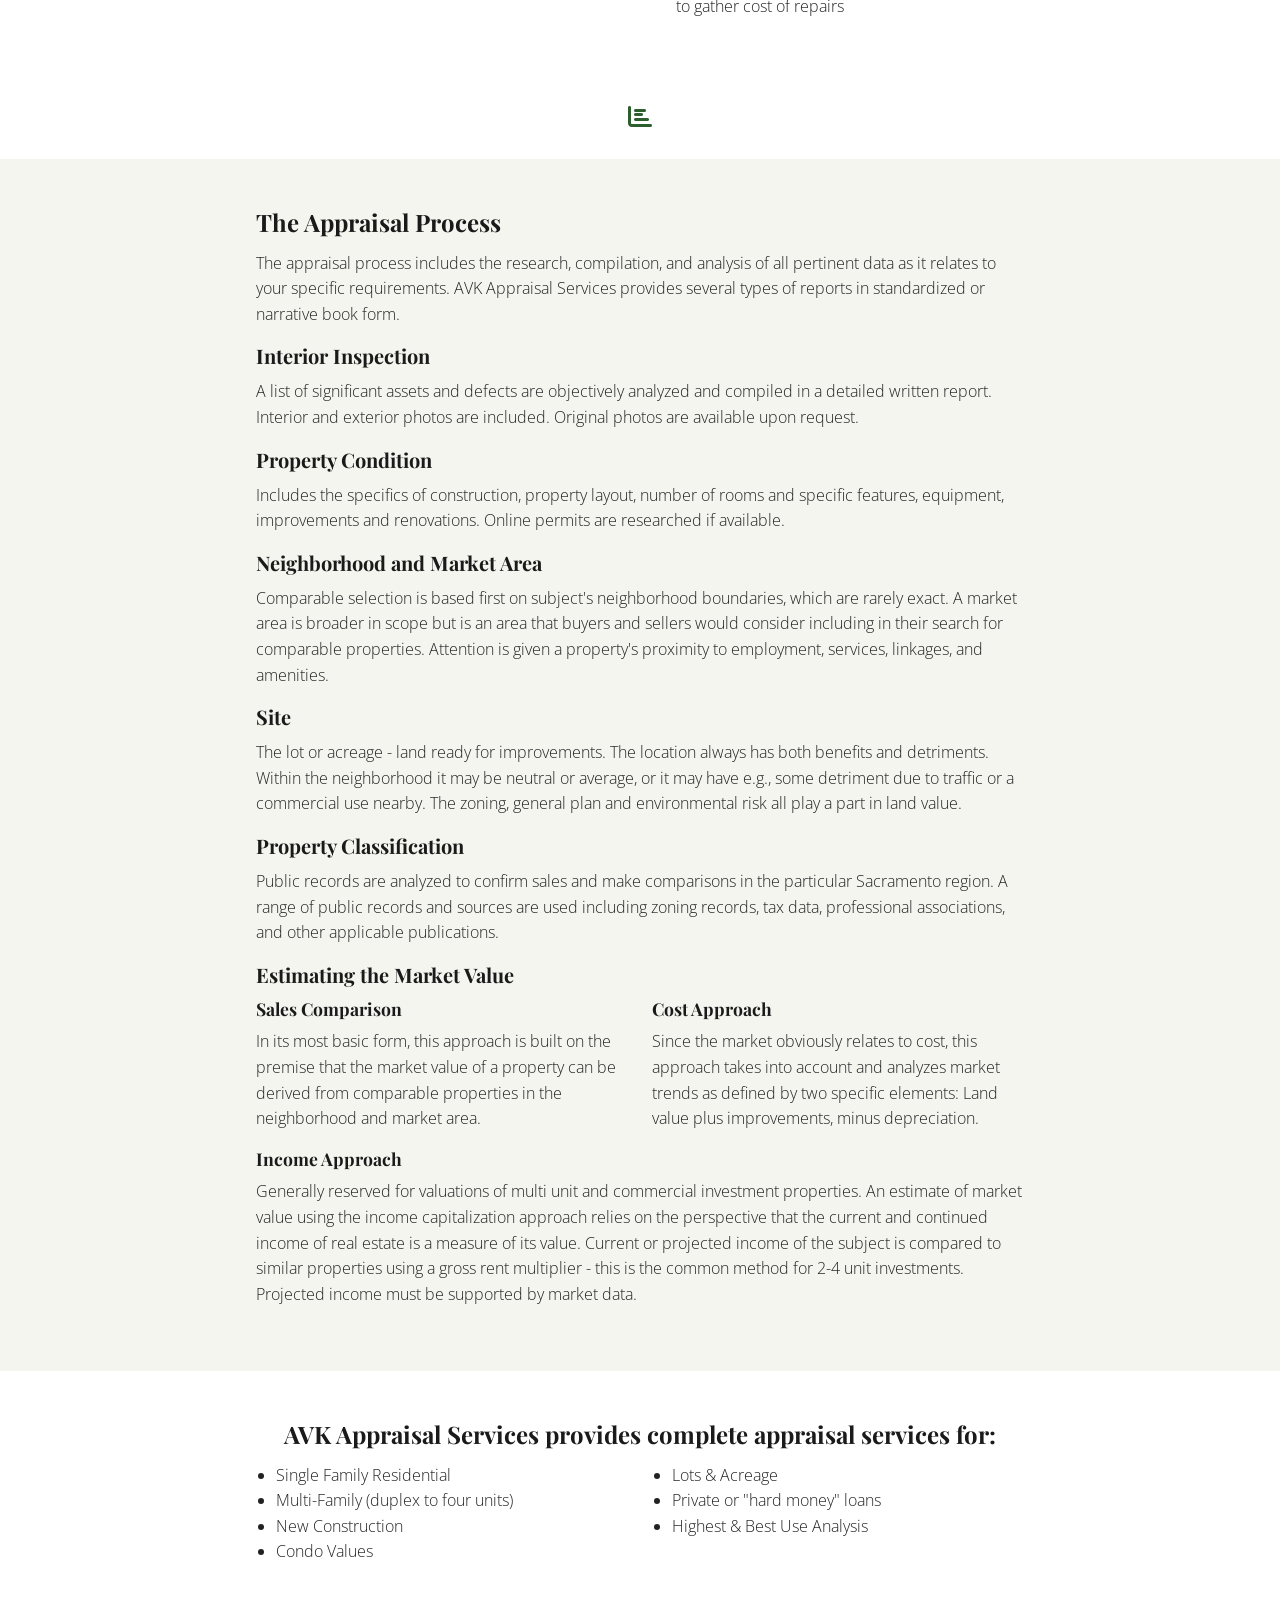
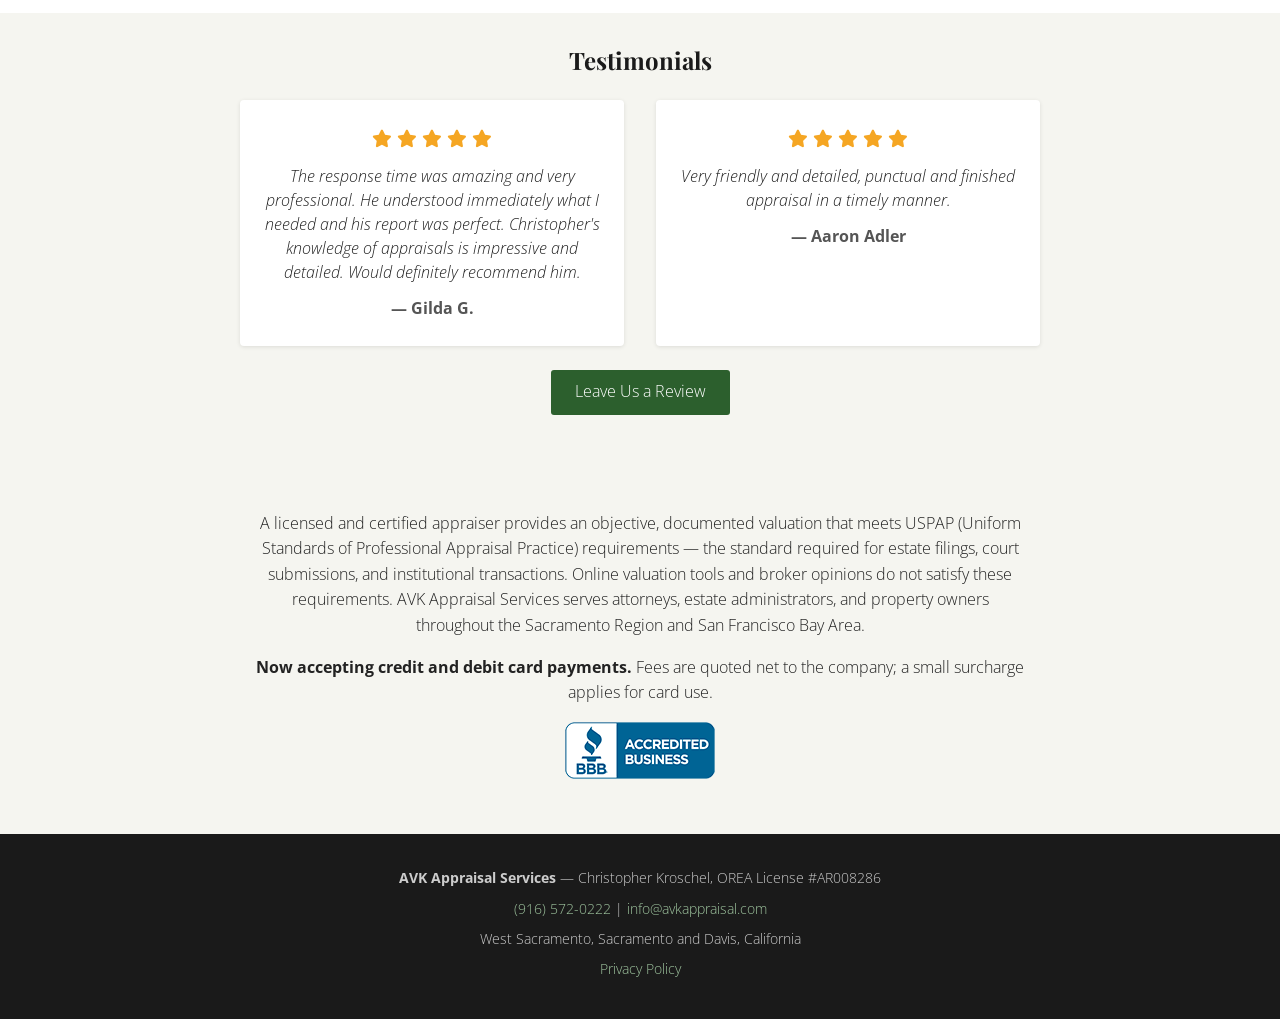
==== commit bcd095b0: "Add 'Thinking of Becoming an Appraiser?' page; FAQ copy edits - New /thinking-of-becoming-an-apprais" ====
--- a/index.html
+++ b/index.html
@@ -2,18 +2,28 @@
 <html lang="en">
 <head>
   <meta charset="UTF-8">
+  <!-- Google tag (gtag.js) -->
+  <script async src="https://www.googletagmanager.com/gtag/js?id=G-FGHG4FXXR5"></script>
+  <script>
+    window.dataLayer = window.dataLayer || [];
+    function gtag(){dataLayer.push(arguments);}
+    gtag('js', new Date());
+    gtag('config', 'G-FGHG4FXXR5');
+  </script>
   <meta name="viewport" content="width=device-width, initial-scale=1.0">
-  <title>AVK Appraisal Services — Certified Real Estate Appraiser, Sacramento Region &amp; Bay Area</title>
-  <meta name="description" content="AVK Appraisal Services provides certified real estate appraisal reports for estate and probate, divorce, litigation, and residential transactions. Based in West Sacramento, serving Yolo County, the Sacramento Region, and the San Francisco Bay Area. Christopher Kroschel, OREA License #AR008286.">
+  <title>AVK Appraisal Services | Certified Real Estate Appraiser</title>
+  <meta name="description" content="Certified real estate appraisals for estate, probate, divorce, litigation and residential needs across the Sacramento Region, Yolo County and the Bay Area.">
   <meta name="keywords" content="estate appraisal Sacramento, probate appraisal Yolo County, date of death appraisal West Sacramento, gift tax appraisal Sacramento Region, divorce appraisal Sacramento, litigation appraisal Northern California, certified appraiser Davis CA, USPAP certified appraiser Sacramento, real estate appraiser Bay Area">
   <link rel="canonical" href="https://avkappraisal.com/">
   <meta property="og:locale" content="en_US">
   <meta property="og:site_name" content="AVK APPRAISAL SERVICES - Real Estate Appraisal Services">
   <meta property="og:type" content="website">
-  <meta property="og:title" content="AVK Appraisal Services — Certified Real Estate Appraiser, Sacramento Region &amp; Bay Area">
+  <meta property="og:title" content="AVK Appraisal Services | Certified Real Estate Appraiser">
+  <meta property="og:description" content="Certified real estate appraisals for estate, probate, divorce, litigation and residential needs across the Sacramento Region, Yolo County and the Bay Area.">
   <meta property="og:url" content="https://avkappraisal.com/">
   <meta name="twitter:card" content="summary_large_image">
-  <meta name="twitter:title" content="AVK Appraisal Services — Certified Real Estate Appraiser, Sacramento Region &amp; Bay Area">
+  <meta name="twitter:title" content="AVK Appraisal Services | Certified Real Estate Appraiser">
+  <meta name="twitter:description" content="Certified real estate appraisals for estate, probate, divorce, litigation and residential needs across the Sacramento Region, Yolo County and the Bay Area.">
   <script type="application/ld+json">
   {
     "@context": "https://schema.org",
@@ -83,19 +93,20 @@
 
   <header class="site-header">
     <div class="header-inner">
-      <a href="index.html" class="logo"><img src="images/logo.jpg" alt="AVK Appraisal Services logo" width="150" height="150"></a>
+      <a href="/" class="logo"><img src="images/logo.jpg" alt="AVK Appraisal Services logo" width="150" height="150"></a>
       <p class="tagline">Over 15 years' experience in Northern California Counties.</p>
       <nav class="main-nav" aria-label="Main navigation">
         <button class="nav-toggle" aria-expanded="false" aria-controls="main-nav">Menu</button>
         <ul id="main-nav" class="nav-list">
-          <li><a href="index.html" class="active">Home</a></li>
-          <li><a href="about.html">About</a></li>
-          <li><a href="residential-appraisal.html">Residential Appraisal</a></li>
-          <li><a href="estate.html">Estate</a></li>
-          <li><a href="divorce.html">Divorce</a></li>
-          <li><a href="expert-witness.html">Expert Witness</a></li>
-          <li><a href="faq.html">F.A.Q.</a></li>
-          <li><a href="contact.html">Contact</a></li>
+          <li><a href="/" class="active">Home</a></li>
+          <li><a href="/about">About</a></li>
+          <li><a href="/residential-appraisal">Residential Appraisal</a></li>
+          <li><a href="/estate">Estate</a></li>
+          <li><a href="/divorce">Divorce</a></li>
+          <li><a href="/expert-witness">Expert Witness</a></li>
+          <li><a href="/faq">F.A.Q.</a></li>
+          <li><a href="/thinking-of-becoming-an-appraiser">Become an Appraiser</a></li>
+          <li><a href="/contact">Contact</a></li>
         </ul>
       </nav>
       <div class="contact-bar">
@@ -244,7 +255,7 @@
             <strong>&mdash; Aaron Adler</strong>
           </div>
         </div>
-        <p class="mt-1"><a class="btn" href="contact.html">Leave Us a Review</a></p>
+        <p class="mt-1"><a class="btn" href="/contact">Leave Us a Review</a></p>
       </div>
     </section>
 
@@ -262,7 +273,7 @@
       <p><strong>AVK Appraisal Services</strong> &mdash; Christopher Kroschel, OREA License #AR008286</p>
       <p><a href="tel:+19165720222">(916) 572-0222</a> | <a href="mailto:info@avkappraisal.com">info@avkappraisal.com</a></p>
       <p>West Sacramento, Sacramento and Davis, California</p>
-      <p><a href="privacy-policy.html">Privacy Policy</a></p>
+      <p><a href="/privacy-policy">Privacy Policy</a></p>
     </div>
   </footer>
 
--- a/styles.css
+++ b/styles.css
@@ -278,6 +278,11 @@
   margin-top: 0;
 }
 
+.content-section ul + h3,
+.content-section ol + h3 {
+  margin-top: 1em;
+}
+
 /* Two-column layout */
 .two-col {
   display: grid;
@@ -384,6 +389,73 @@
 
 .faq-list details div {
   padding: 0 0 1.25em 1.5em;
+}
+
+/* ===== Data Tables ===== */
+/* Wrapper scrolls sideways on narrow screens instead of squeezing columns */
+.table-wrap {
+  overflow-x: auto;
+  -webkit-overflow-scrolling: touch;
+  margin: 1.5em 0;
+}
+
+.table-wrap:focus-visible {
+  outline: 3px solid #2c5f2d;
+  outline-offset: 2px;
+}
+
+.data-table {
+  width: 100%;
+  border-collapse: collapse;
+  background: #fff;
+  font-size: 0.95rem;
+  line-height: 1.4;
+}
+
+/* Many-column tables keep a readable width and scroll on phones */
+.data-table.wide {
+  min-width: 36rem;
+}
+
+.data-table caption {
+  caption-side: top;
+  text-align: left;
+  font-family: "Playfair Display", Georgia, serif;
+  font-size: 1.05rem;
+  color: #1a1a1a;
+  padding-bottom: 0.5em;
+}
+
+.data-table th,
+.data-table td {
+  padding: 0.6em 0.75em;
+  border: 1px solid #ddd;
+  text-align: left;
+  vertical-align: top;
+}
+
+.data-table thead th {
+  background: #2c5f2d;
+  color: #fff;
+  font-weight: 400;
+}
+
+.data-table tbody th {
+  font-weight: 400;
+}
+
+.data-table tbody tr:nth-child(even) {
+  background: #f5f5f0;
+}
+
+.data-table tbody tr.row-total,
+.data-table tfoot tr {
+  background: #e8efe8;
+}
+
+.data-table tfoot th,
+.data-table tfoot td {
+  border-top: 2px solid #2c5f2d;
 }
 
 /* ===== Contact Form ===== */
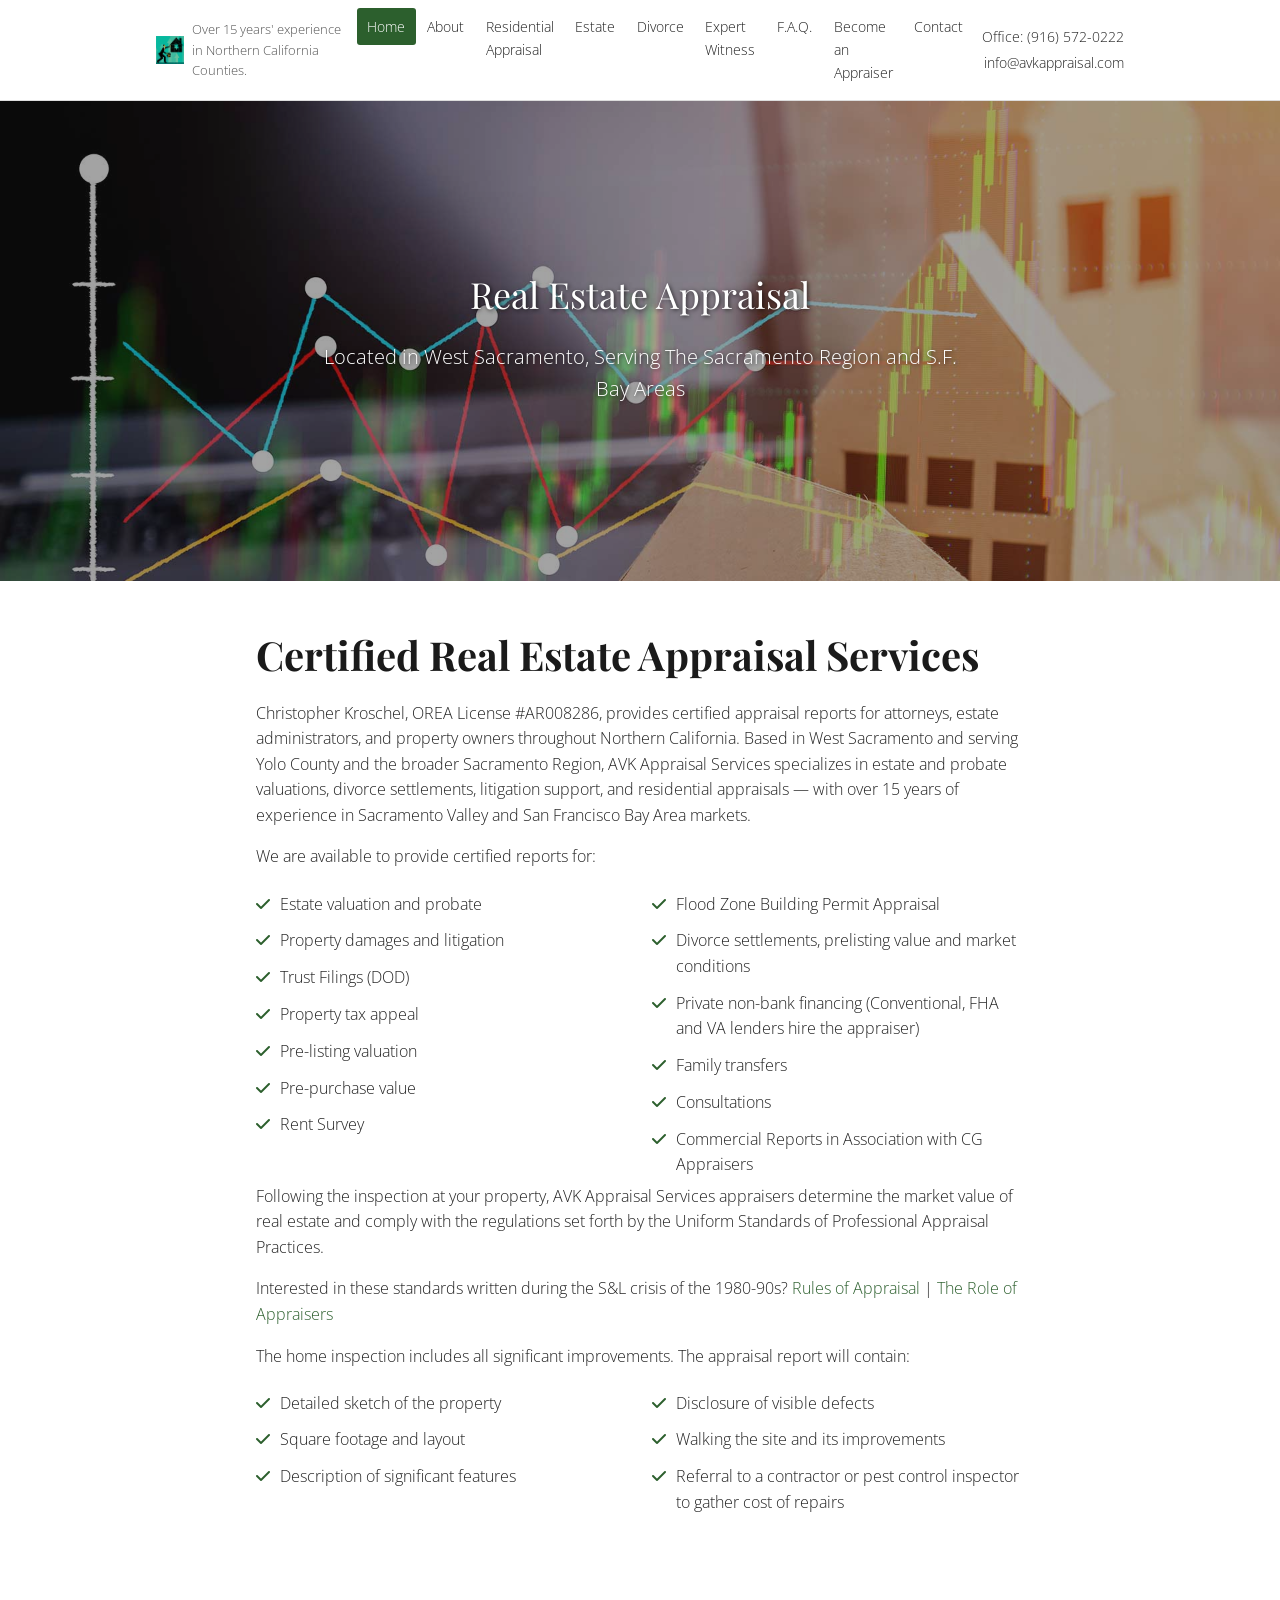
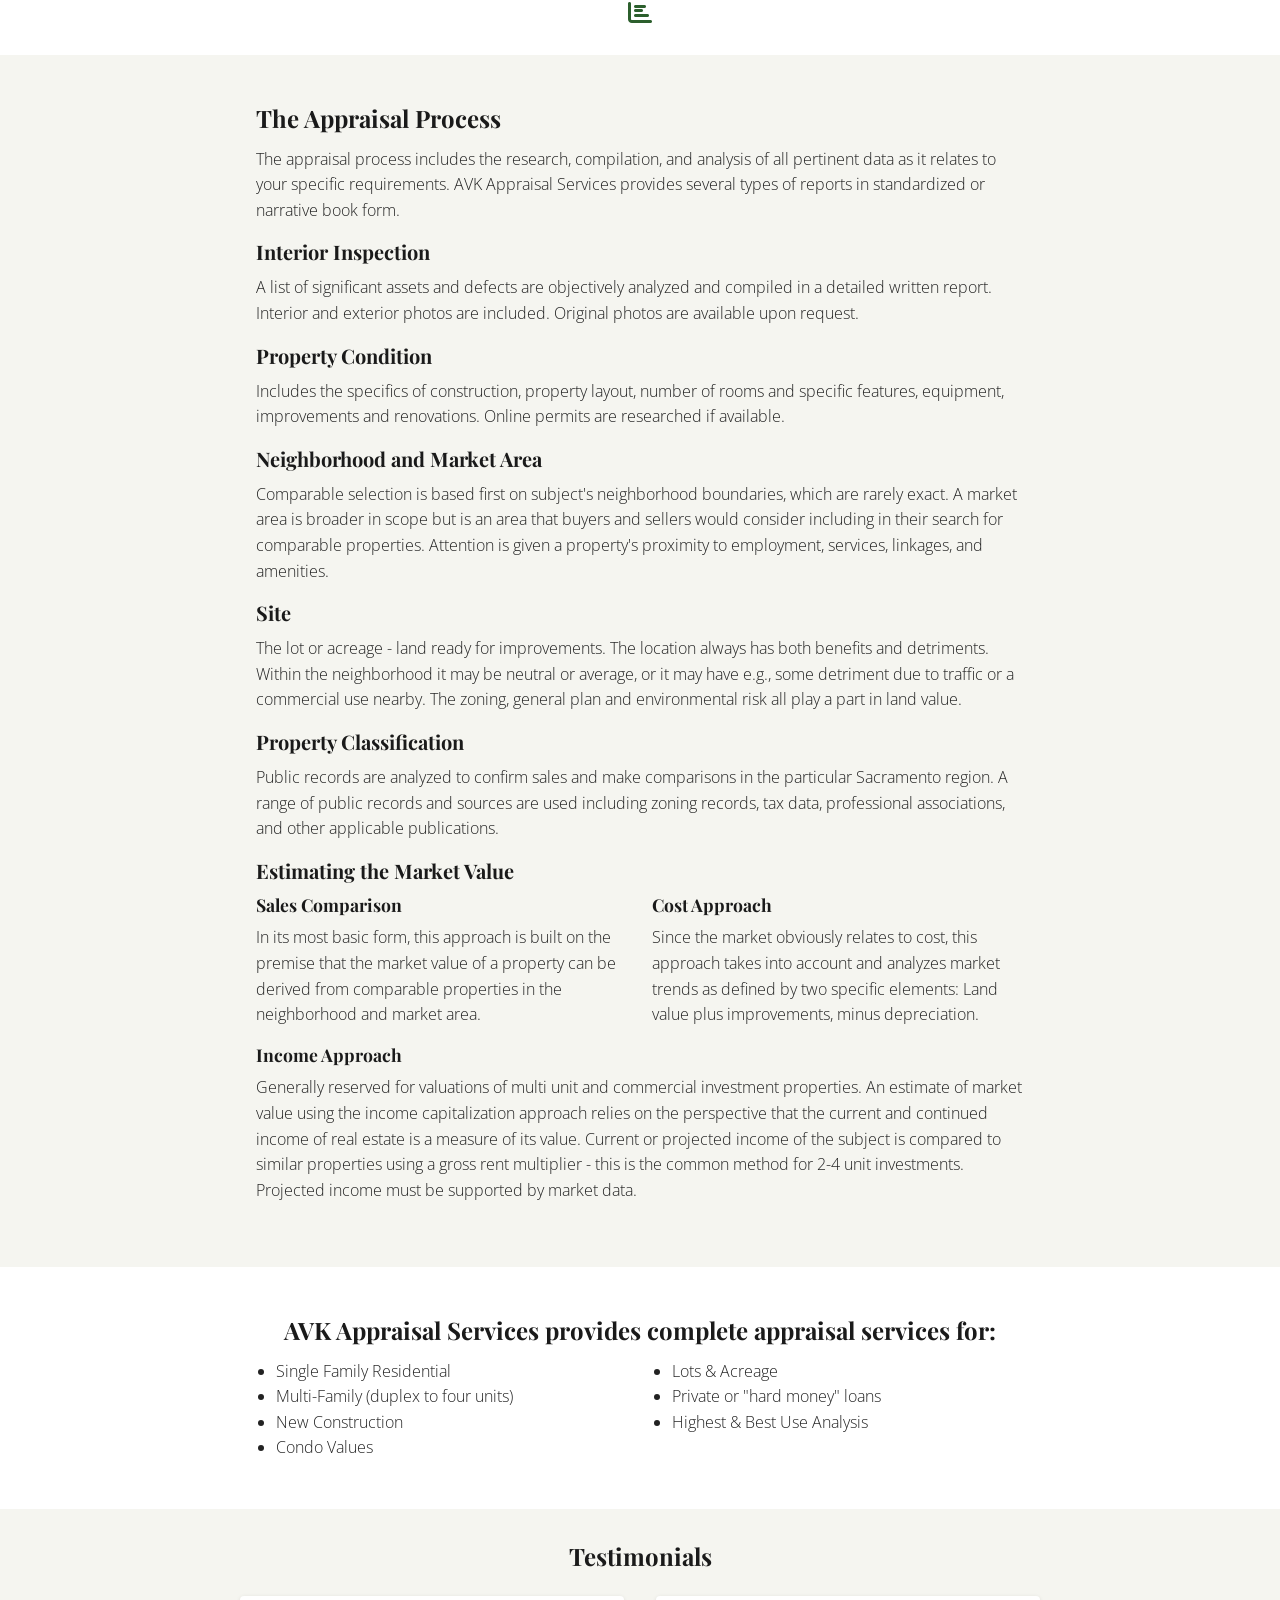
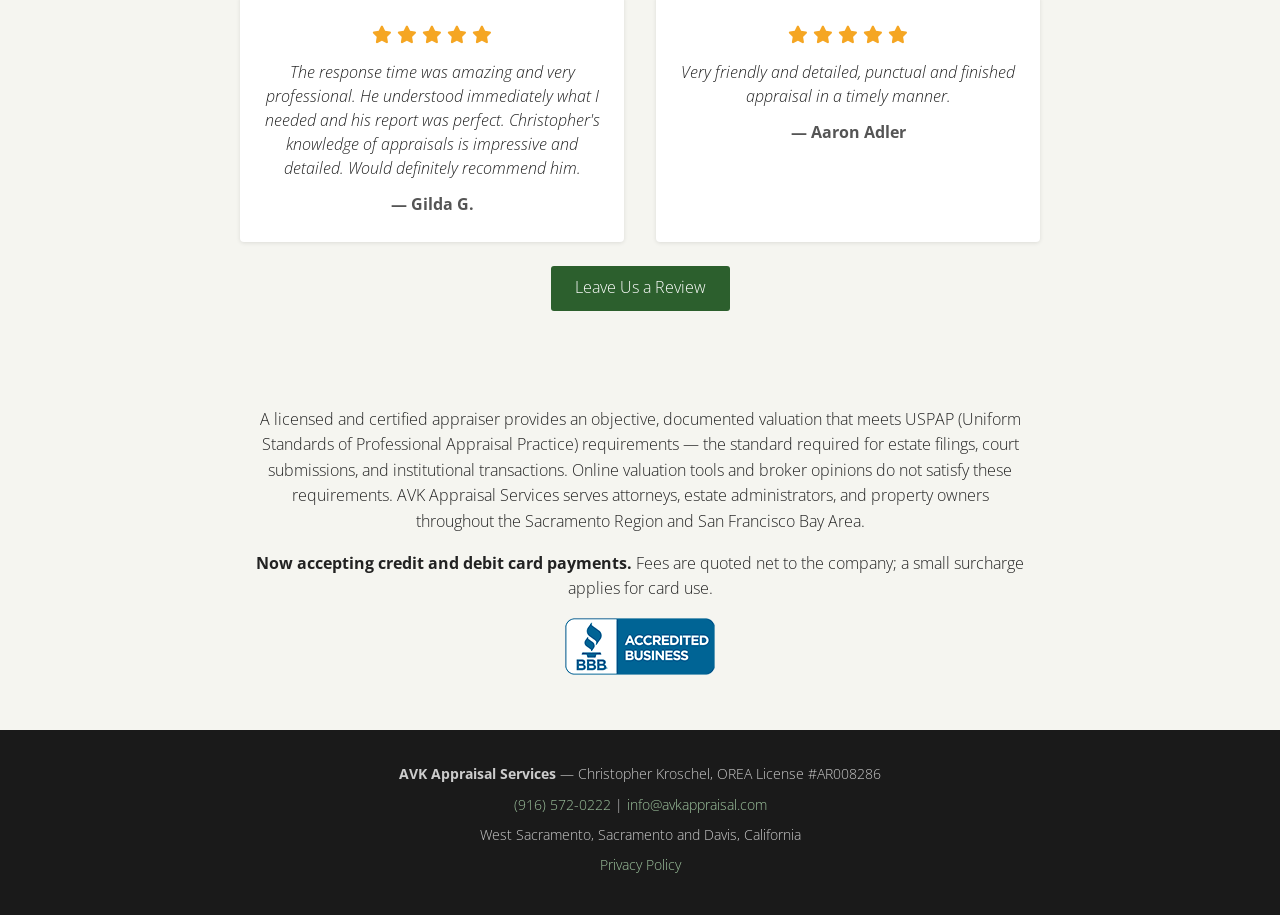
==== commit a2012a7e: "Home: shorten H1 to 'Certified Real Estate Appraisal Services' Co-Authored-By: Claude Opus 5.5 <nore" ====
--- a/index.html
+++ b/index.html
@@ -130,7 +130,7 @@
   <main id="main-content">
     <section class="content-section">
       <div class="container">
-        <h1>Certified Real Estate Appraisal Services — Sacramento Region and San Francisco Bay Area</h1>
+        <h1>Certified Real Estate Appraisal Services</h1>
         <p>Christopher Kroschel, OREA License #AR008286, provides certified appraisal reports for attorneys, estate administrators, and property owners throughout Northern California. Based in West Sacramento and serving Yolo County and the broader Sacramento Region, AVK Appraisal Services specializes in estate and probate valuations, divorce settlements, litigation support, and residential appraisals — with over 15 years of experience in Sacramento Valley and San Francisco Bay Area markets.</p>
         <p>We are available to provide certified reports for:</p>
         <div class="two-col">
--- a/styles.css
+++ b/styles.css
@@ -415,15 +415,6 @@
 /* Many-column tables keep a readable width and scroll on phones */
 .data-table.wide {
   min-width: 36rem;
-}
-
-.data-table caption {
-  caption-side: top;
-  text-align: left;
-  font-family: "Playfair Display", Georgia, serif;
-  font-size: 1.05rem;
-  color: #1a1a1a;
-  padding-bottom: 0.5em;
 }
 
 .data-table th,
